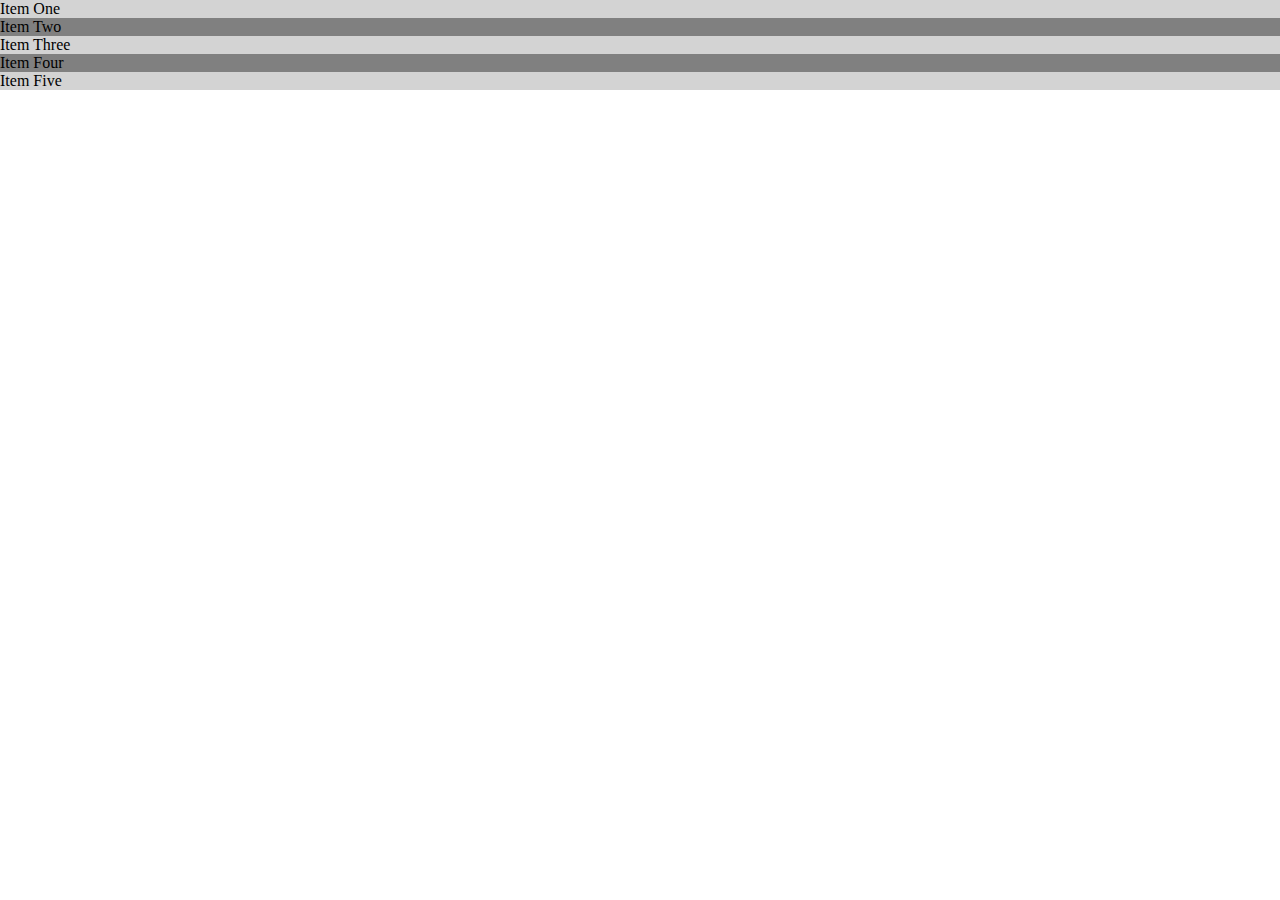
==== index.html @ afa3285d "Initial commit of the project" ====
﻿<!DOCTYPE html>

<html lang="en" xmlns="http://www.w3.org/1999/xhtml">
<head>
    <meta charset="utf-8" />
    <link rel="stylesheet" type="text/css" href="style.css">
        <script src="//ajax.googleapis.com/ajax/libs/jquery/2.0.0/jquery.min.js"></script>
        <script type="text/javascript" src="script.js"></script>

    <title></title>
</head>
<body>

    <div id="Div1">Item One</div>
    <div id="Div2">Item Two</div>
    <div id="Div3">Item Three</div>
    <div id="Div4">Item Four</div>
    <div id="Div5">Item Five</div>
    

</body>
</html>
---- style.css ----
html, body { height: 100%; width: 100%; margin: 0; }

body {
	font-family: Roboto;
}


#Div1{
	background-color: lightgray;
}

#Div2{
	background-color: gray;
}

#Div3{
	background-color: lightgray;
}

#Div4{
	background-color: gray;
}
#Div5{
	background-color: lightgray;
}
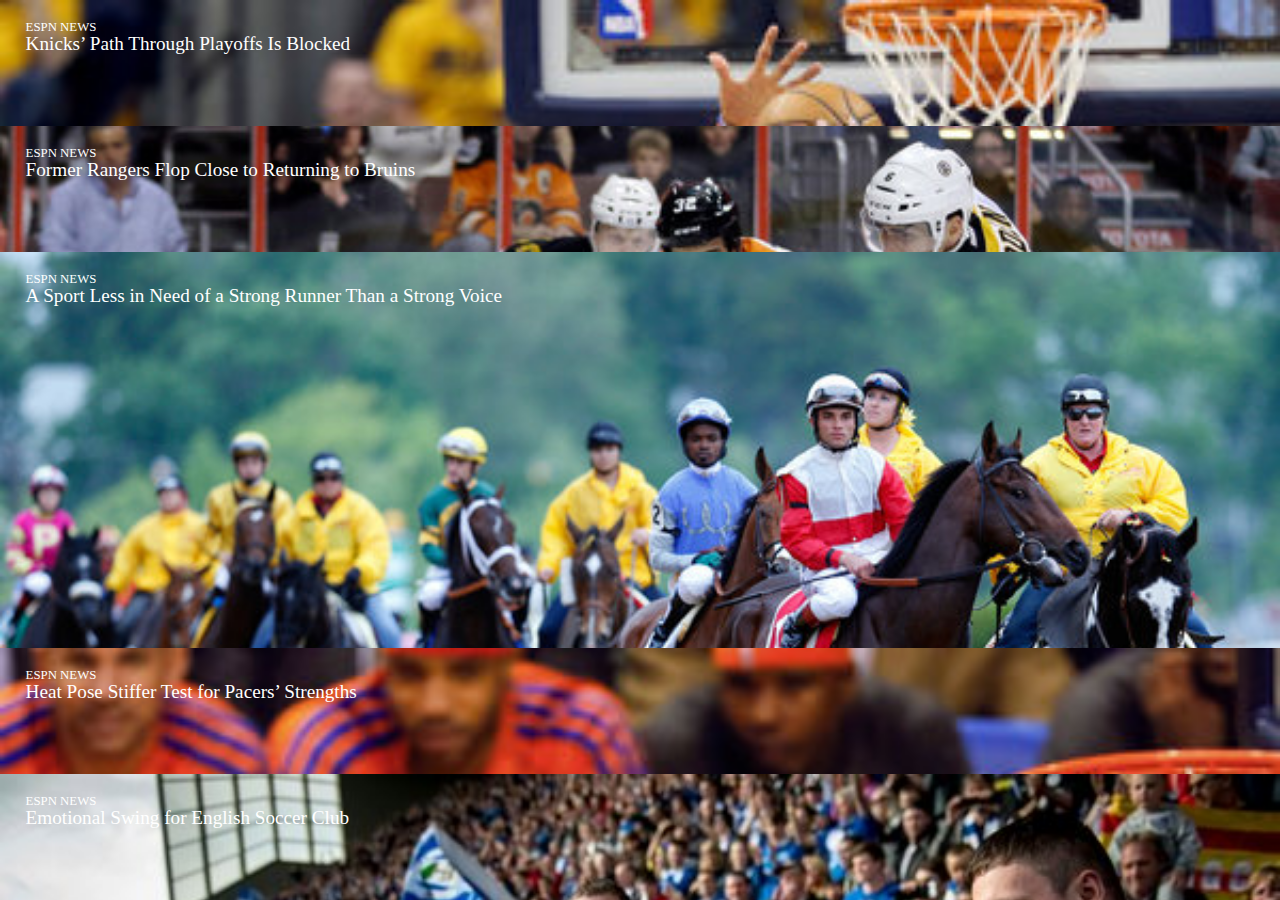
==== commit 34efc2d1: "Initial commit" ====
--- a/index.html
+++ b/index.html
@@ -2,20 +2,51 @@
 
 <html lang="en" xmlns="http://www.w3.org/1999/xhtml">
 <head>
-    <meta charset="utf-8" />
-    <link rel="stylesheet" type="text/css" href="style.css">
-        <script src="//ajax.googleapis.com/ajax/libs/jquery/2.0.0/jquery.min.js"></script>
-        <script type="text/javascript" src="script.js"></script>
+	<meta charset="utf-8"/>
+	<script type="text/javascript" src="jquery-1.9.1.min.js" ></script>
+	<script type="text/javascript" src="script.js" ></script>
+    <link rel="stylesheet" href="style.css">
 
-    <title></title>
+    <title>Mobile Always</title>
 </head>
 <body>
 
-    <div id="Div1">Item One</div>
-    <div id="Div2">Item Two</div>
-    <div id="Div3">Item Three</div>
-    <div id="Div4">Item Four</div>
-    <div id="Div5">Item Five</div>
+    <div id="Div1">
+        <div class="imageGradient">
+            <p><span class="source">ESPN News</span></br>
+            <span class="headline">Knicks’ Path Through Playoffs Is Blocked</span>
+            </p>
+        </div>   
+    </div>
+
+    <div id="Div2">
+        <div class="imageGradient">
+            <p><span class="source">ESPN News</span></br>
+            <span class="headline">Former Rangers Flop Close to Returning to Bruins</span>
+            </p>
+        </div>  
+    </div>
+
+    <div id="Div3">
+        <div class="peekGradient">
+            <p><span class="source">ESPN News</span></br>
+            <span class="headline">A Sport Less in Need of a Strong Runner Than a Strong Voice</span>
+            </p>
+        </div>  
+    </div>
+    <div id="Div4" class="imageGradient">
+        <div class="imageGradient">
+            <p><span class="source">ESPN News</span></br>
+            <span class="headline">Heat Pose Stiffer Test for Pacers’ Strengths</span>
+            </p>
+        </div>  
+    </div>
+    <div id="Div5">
+        <div class="imageGradient">
+            <p><span class="source">ESPN News</span></br>
+            <span class="headline">Emotional Swing for English Soccer Club</span>
+            </p>
+        </div>      </div>
     
 
 </body>
--- a/style.css
+++ b/style.css
@@ -1,25 +1,74 @@
 html, body { height: 100%; width: 100%; margin: 0; }
 
 body {
-	font-family: Roboto;
+	font-family: 'Roboto';
+    color: #fff;
+}
+
+p {
+    line-height: 1.2em;
+    margin-left: 1.6em;
+    margin-right: 1.6em;
+    
+}
+
+.imageGradient {
+    height:100%;
+    background: -moz-linear-gradient(top, rgba(0,0,0,0.20) 0%, rgba(0,0,0,0.40) 1%, rgba(0,0,0,0.90) 100%); /* FF3.6+ */
+}
+
+.peekGradient {
+    height:100%;
+    background: -moz-linear-gradient(top, rgba(0,0,0,0.0) 0%, rgba(0,0,0,0.0) 1%, rgba(0,0,0,0.70) 100%); /* FF3.6+ */
+}
+
+div {
+    text-align:left;
+    display:block;
+    overflow:hidden;
+    background-size: cover;
+    
+}
+
+
+.source {
+    font-family:'Roboto';
+    text-transform: uppercase;
+    font-size: .8em;
+    line-height: 1em;
+}
+
+.headline {
+    font-family: 'Roboto Slab';
+    font-size: 1.2em;
+    line-height: 90%;
 }
 
 
 #Div1{
-	background-color: lightgray;
+    background-image:url(images/story_1.jpg);
+    background-repeat:no-repeat;
+    background-position:left top;
+ 
 }
 
 #Div2{
-	background-color: gray;
+	background-image:url(images/story_2.jpg);
+    background-repeat:no-repeat;
+    background-position:left top;
 }
 
 #Div3{
-	background-color: lightgray;
+    vertical-align:bottom;
+	background-image:url(images/story_3.jpg);
+    background-color: lightgray;
 }
 
 #Div4{
+    background-image:url(images/story_4.jpg);
 	background-color: gray;
 }
 #Div5{
+    background-image:url(images/story_5.jpg);
 	background-color: lightgray;
 }